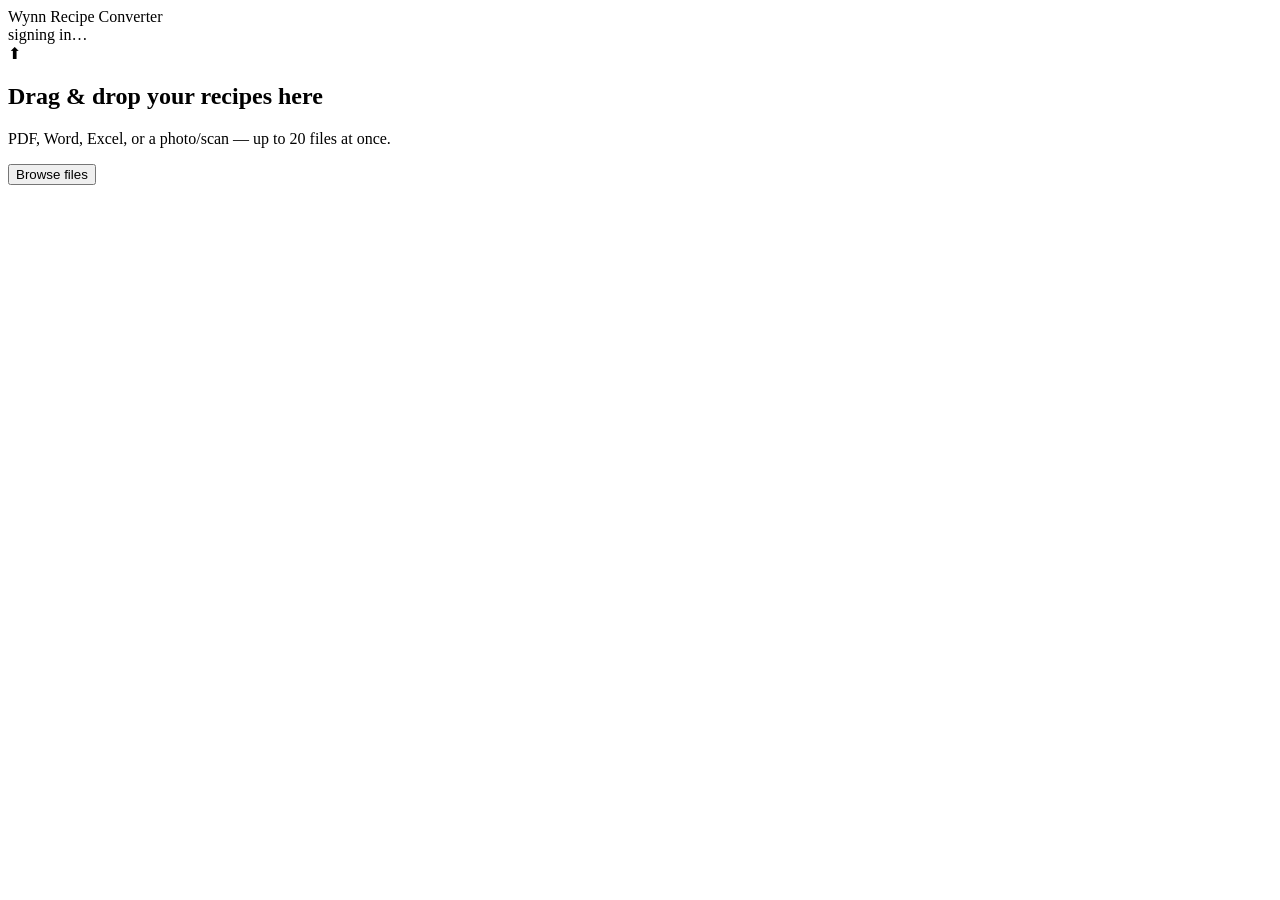
==== frontend/index.html @ 8fbad46a "Add files via upload" ====
<!DOCTYPE html>
<html lang="en">
<head>
<meta charset="UTF-8" />
<meta name="viewport" content="width=device-width, initial-scale=1.0" />
<title>Recipe Converter</title>
<link rel="stylesheet" href="/styles.css" />
</head>
<body>
<header class="topbar">
  <div class="brand">
    <span class="logo">Wynn</span>
    <span class="app-name">Recipe Converter</span>
  </div>
  <div class="user" id="userBox"><span class="muted">signing in…</span></div>
</header>

<main>
  <!-- Upload -->
  <section class="dropzone" id="dropzone">
    <div class="dz-inner">
      <div class="dz-icon">⬆</div>
      <h2>Drag &amp; drop your recipes here</h2>
      <p class="muted">PDF, Word, Excel, or a photo/scan — up to 20 files at once.</p>
      <button class="btn" id="browseBtn">Browse files</button>
      <input type="file" id="fileInput" multiple hidden
             accept=".xlsx,.xls,.pdf,.docx,.jpg,.jpeg,.png,.heic" />
    </div>
  </section>

  <div class="batch-actions" id="batchActions" hidden>
    <span id="batchSummary" class="muted"></span>
    <button class="btn ghost" id="downloadAllBtn">⬇ Download all</button>
  </div>

  <!-- File / recipe results -->
  <section id="results"></section>

  <!-- Ingredient DB governance -->
  <section class="panel" id="govPanel" hidden>
    <div class="panel-head" data-toggle="govBody">
      <h3>Shared ingredient database</h3><span class="chev">▾</span>
    </div>
    <div class="panel-body" id="govBody" hidden>
      <p class="muted">Propose a standard name. An administrator approves it globally,
        after which it is reused for everyone and stays reversible.</p>
      <div class="row">
        <input id="propRaw" placeholder="Original name (e.g. Dark couverture)" />
        <span>→</span>
        <input id="propCanon" placeholder="Standard name (e.g. Dark Chocolate 70%)" />
        <button class="btn" id="proposeBtn">Propose</button>
      </div>
      <div id="pendingBox" class="admin-only" hidden></div>
    </div>
  </section>
</main>

<div id="toast" class="toast" hidden></div>
<script src="/app.js"></script>
</body>
</html>
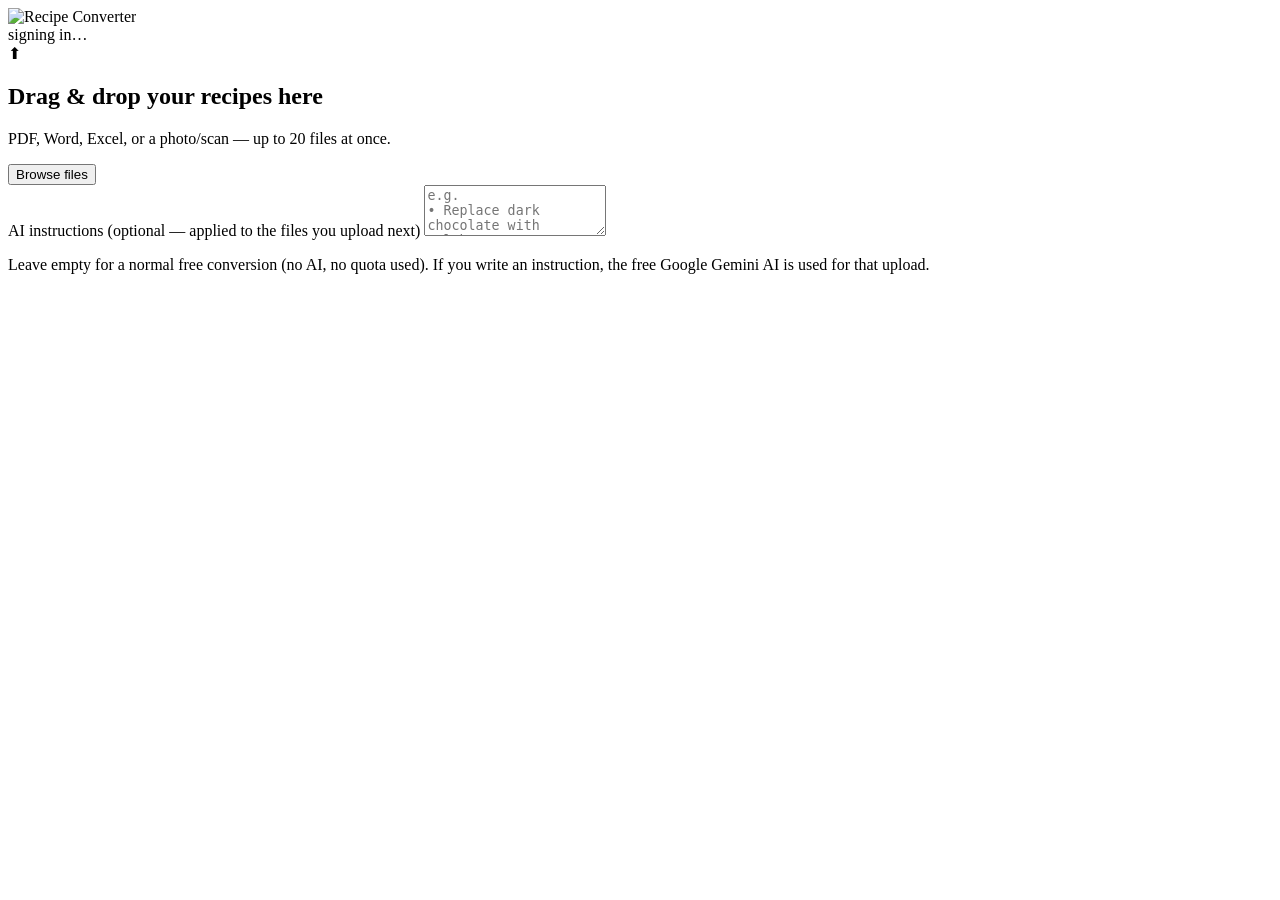
==== commit 3a64aff5: "Add files via upload" ====
--- a/frontend/index.html
+++ b/frontend/index.html
@@ -9,8 +9,7 @@
 <body>
 <header class="topbar">
   <div class="brand">
-    <span class="logo">Wynn</span>
-    <span class="app-name">Recipe Converter</span>
+    <img src="/logo.png" class="brand-logo" alt="Recipe Converter" />
   </div>
   <div class="user" id="userBox"><span class="muted">signing in…</span></div>
 </header>
@@ -28,6 +27,15 @@
     </div>
   </section>
 
+  <!-- Optional AI instructions applied to the next upload -->
+  <section class="instr">
+    <label for="aiInstructions">AI instructions <span class="muted">(optional — applied to the files you upload next)</span></label>
+    <textarea id="aiInstructions" rows="3"
+      placeholder="e.g.&#10;• Replace dark chocolate with Valrhona 70%.&#10;• Rescale the whole recipe to a total of 2 kg.&#10;• Replace the butter with lamination butter.&#10;• Rename ingredient X as ingredient Y."></textarea>
+    <p class="muted">Leave empty for a normal free conversion (no AI, no quota used). If you write an
+      instruction, the free Google Gemini AI is used for that upload.</p>
+  </section>
+
   <div class="batch-actions" id="batchActions" hidden>
     <span id="batchSummary" class="muted"></span>
     <button class="btn ghost" id="downloadAllBtn">⬇ Download all</button>
@@ -35,24 +43,6 @@
 
   <!-- File / recipe results -->
   <section id="results"></section>
-
-  <!-- Ingredient DB governance -->
-  <section class="panel" id="govPanel" hidden>
-    <div class="panel-head" data-toggle="govBody">
-      <h3>Shared ingredient database</h3><span class="chev">▾</span>
-    </div>
-    <div class="panel-body" id="govBody" hidden>
-      <p class="muted">Propose a standard name. An administrator approves it globally,
-        after which it is reused for everyone and stays reversible.</p>
-      <div class="row">
-        <input id="propRaw" placeholder="Original name (e.g. Dark couverture)" />
-        <span>→</span>
-        <input id="propCanon" placeholder="Standard name (e.g. Dark Chocolate 70%)" />
-        <button class="btn" id="proposeBtn">Propose</button>
-      </div>
-      <div id="pendingBox" class="admin-only" hidden></div>
-    </div>
-  </section>
 </main>
 
 <div id="toast" class="toast" hidden></div>
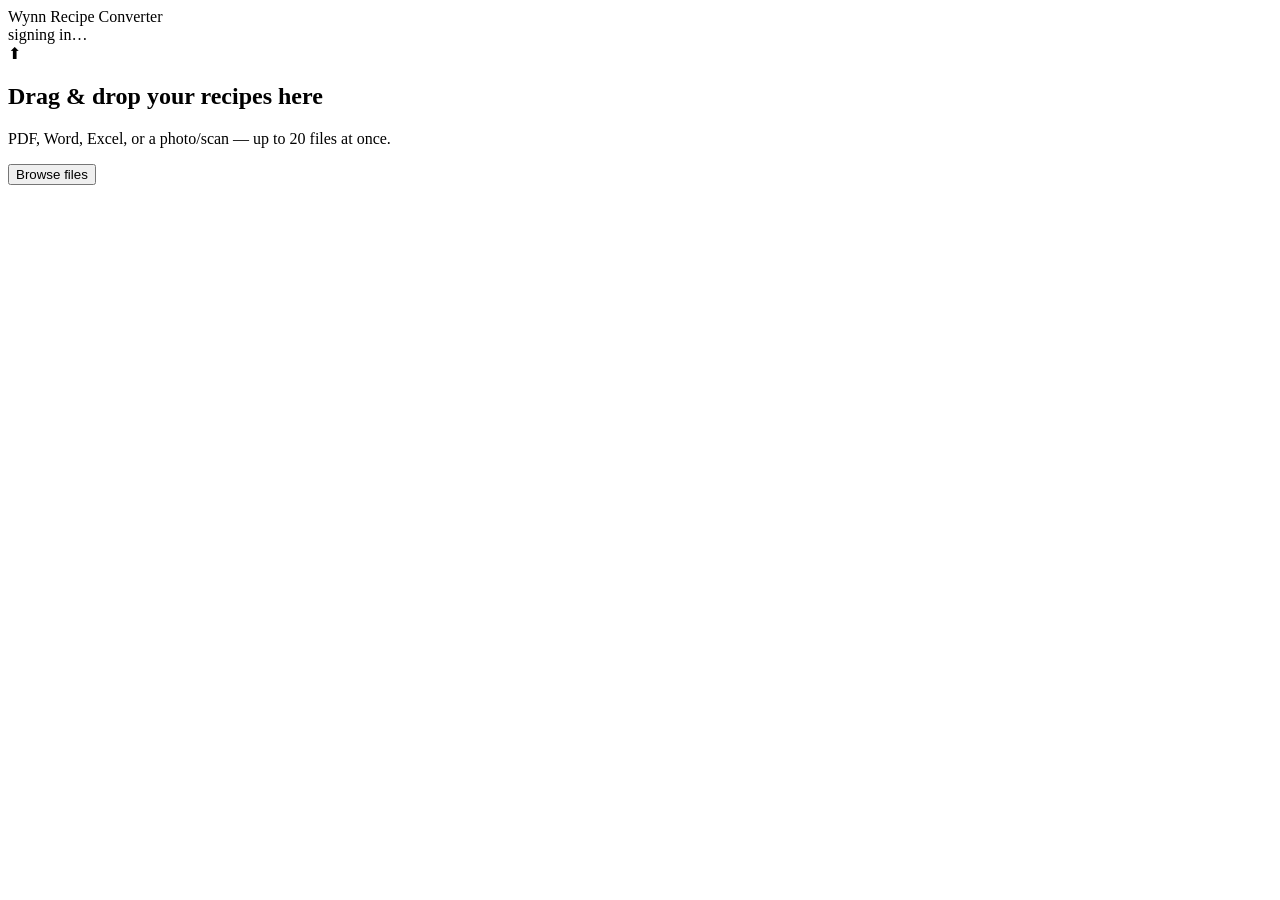
==== commit 39cda021: "Add files via upload" ====
--- a/frontend/index.html
+++ b/frontend/index.html
@@ -9,7 +9,8 @@
 <body>
 <header class="topbar">
   <div class="brand">
-    <img src="/logo.png" class="brand-logo" alt="Recipe Converter" />
+    <span class="logo">Wynn</span>
+    <span class="app-name">Recipe Converter</span>
   </div>
   <div class="user" id="userBox"><span class="muted">signing in…</span></div>
 </header>
@@ -27,15 +28,6 @@
     </div>
   </section>
 
-  <!-- Optional AI instructions applied to the next upload -->
-  <section class="instr">
-    <label for="aiInstructions">AI instructions <span class="muted">(optional — applied to the files you upload next)</span></label>
-    <textarea id="aiInstructions" rows="3"
-      placeholder="e.g.&#10;• Replace dark chocolate with Valrhona 70%.&#10;• Rescale the whole recipe to a total of 2 kg.&#10;• Replace the butter with lamination butter.&#10;• Rename ingredient X as ingredient Y."></textarea>
-    <p class="muted">Leave empty for a normal free conversion (no AI, no quota used). If you write an
-      instruction, the free Google Gemini AI is used for that upload.</p>
-  </section>
-
   <div class="batch-actions" id="batchActions" hidden>
     <span id="batchSummary" class="muted"></span>
     <button class="btn ghost" id="downloadAllBtn">⬇ Download all</button>
@@ -43,6 +35,24 @@
 
   <!-- File / recipe results -->
   <section id="results"></section>
+
+  <!-- Ingredient DB governance -->
+  <section class="panel" id="govPanel" hidden>
+    <div class="panel-head" data-toggle="govBody">
+      <h3>Shared ingredient database</h3><span class="chev">▾</span>
+    </div>
+    <div class="panel-body" id="govBody" hidden>
+      <p class="muted">Propose a standard name. An administrator approves it globally,
+        after which it is reused for everyone and stays reversible.</p>
+      <div class="row">
+        <input id="propRaw" placeholder="Original name (e.g. Dark couverture)" />
+        <span>→</span>
+        <input id="propCanon" placeholder="Standard name (e.g. Dark Chocolate 70%)" />
+        <button class="btn" id="proposeBtn">Propose</button>
+      </div>
+      <div id="pendingBox" class="admin-only" hidden></div>
+    </div>
+  </section>
 </main>
 
 <div id="toast" class="toast" hidden></div>
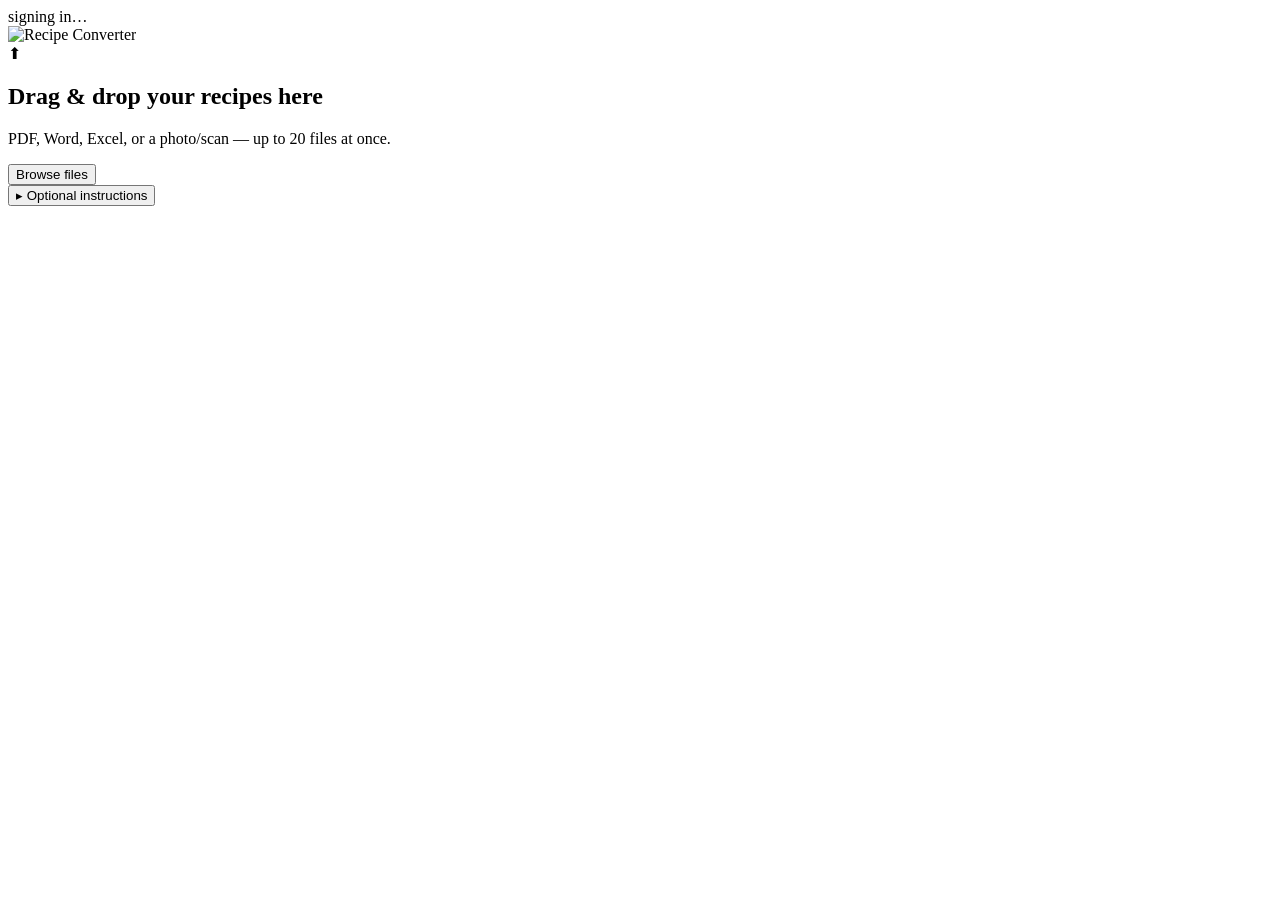
==== commit b6d2d7a6: "Add files via upload" ====
--- a/frontend/index.html
+++ b/frontend/index.html
@@ -8,12 +8,12 @@
 </head>
 <body>
 <header class="topbar">
-  <div class="brand">
-    <span class="logo">Wynn</span>
-    <span class="app-name">Recipe Converter</span>
-  </div>
   <div class="user" id="userBox"><span class="muted">signing in…</span></div>
 </header>
+
+<div class="hero">
+  <img src="/logo.png" class="hero-logo" alt="Recipe Converter" />
+</div>
 
 <main>
   <!-- Upload -->
@@ -28,6 +28,19 @@
     </div>
   </section>
 
+  <!-- Optional AI instructions (collapsible) -->
+  <section class="instr">
+    <button type="button" class="instr-toggle" id="instrToggle" aria-expanded="false">
+      <span class="chev" id="instrChev">▸</span> Optional instructions
+    </button>
+    <div class="instr-body" id="instrBody" hidden>
+      <textarea id="aiInstructions" rows="4"
+        placeholder="e.g.&#10;• Replace dark chocolate with Valrhona 70%.&#10;• Rescale the whole recipe to a total of 2 kg.&#10;• Replace the butter with lamination butter.&#10;• Rename ingredient X as ingredient Y."></textarea>
+      <p class="muted">Leave empty for a normal free conversion (no AI, no quota used). If you write an
+        instruction, the free Google Gemini AI is used for that upload.</p>
+    </div>
+  </section>
+
   <div class="batch-actions" id="batchActions" hidden>
     <span id="batchSummary" class="muted"></span>
     <button class="btn ghost" id="downloadAllBtn">⬇ Download all</button>
@@ -35,24 +48,6 @@
 
   <!-- File / recipe results -->
   <section id="results"></section>
-
-  <!-- Ingredient DB governance -->
-  <section class="panel" id="govPanel" hidden>
-    <div class="panel-head" data-toggle="govBody">
-      <h3>Shared ingredient database</h3><span class="chev">▾</span>
-    </div>
-    <div class="panel-body" id="govBody" hidden>
-      <p class="muted">Propose a standard name. An administrator approves it globally,
-        after which it is reused for everyone and stays reversible.</p>
-      <div class="row">
-        <input id="propRaw" placeholder="Original name (e.g. Dark couverture)" />
-        <span>→</span>
-        <input id="propCanon" placeholder="Standard name (e.g. Dark Chocolate 70%)" />
-        <button class="btn" id="proposeBtn">Propose</button>
-      </div>
-      <div id="pendingBox" class="admin-only" hidden></div>
-    </div>
-  </section>
 </main>
 
 <div id="toast" class="toast" hidden></div>
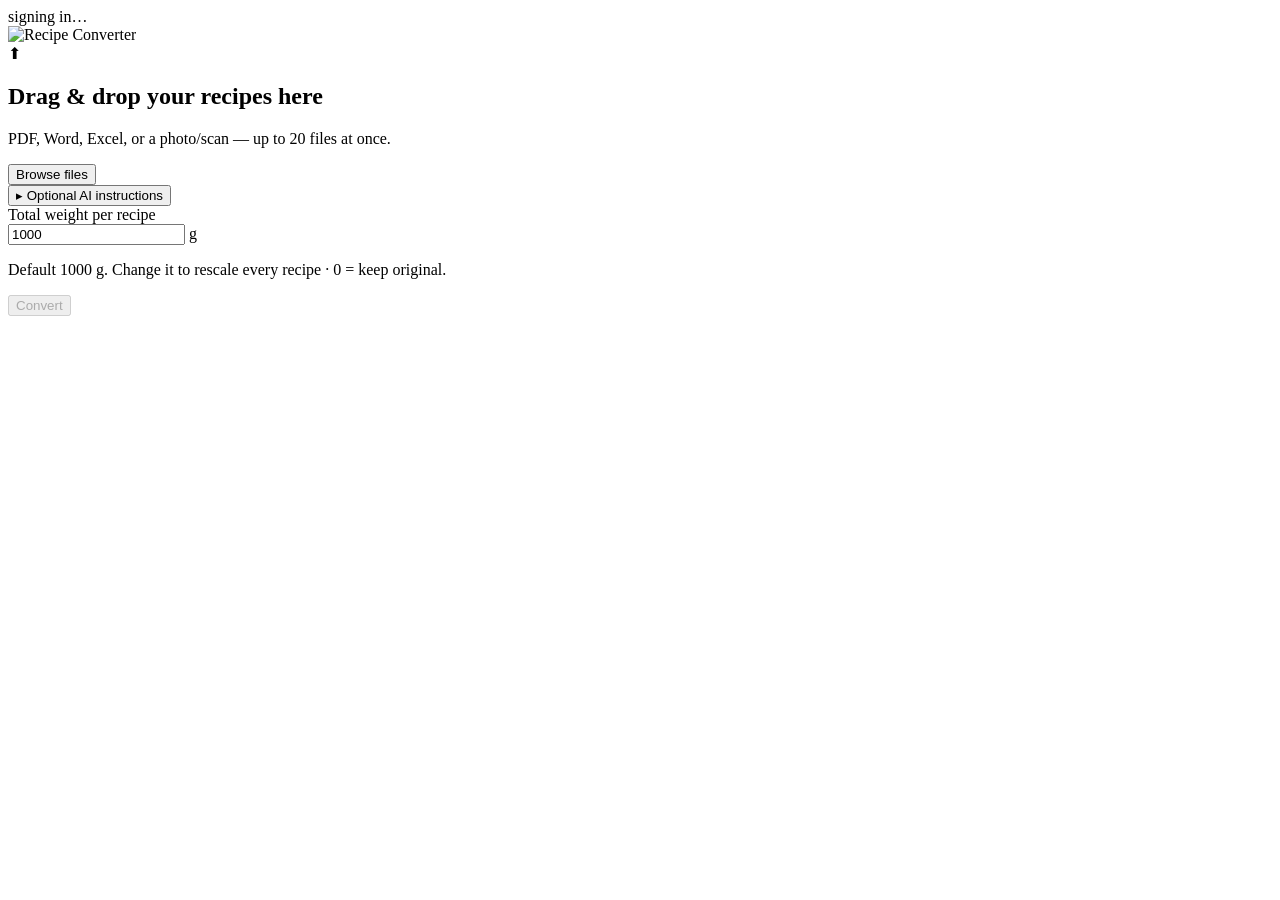
==== commit 10329d73: "Add files via upload" ====
--- a/frontend/index.html
+++ b/frontend/index.html
@@ -28,16 +28,34 @@
     </div>
   </section>
 
-  <!-- Optional AI instructions (collapsible) -->
-  <section class="instr">
-    <button type="button" class="instr-toggle" id="instrToggle" aria-expanded="false">
-      <span class="chev" id="instrChev">▸</span> Optional instructions
-    </button>
-    <div class="instr-body" id="instrBody" hidden>
-      <textarea id="aiInstructions" rows="4"
-        placeholder="e.g.&#10;• Replace dark chocolate with Valrhona 70%.&#10;• Rescale the whole recipe to a total of 2 kg.&#10;• Replace the butter with lamination butter.&#10;• Rename ingredient X as ingredient Y."></textarea>
-      <p class="muted">Leave empty for a normal free conversion (no AI, no quota used). If you write an
-        instruction, the free Google Gemini AI is used for that upload.</p>
+  <!-- Staged files (chosen, not yet converted) -->
+  <div class="staged" id="staged" hidden></div>
+
+  <!-- Convert bar: optional AI instructions (left) · total weight (middle) · Convert (right) -->
+  <section class="convertbar" id="convertBar">
+    <div class="cb-col cb-instr">
+      <button type="button" class="instr-toggle" id="instrToggle" aria-expanded="false">
+        <span class="chev" id="instrChev">▸</span> Optional AI instructions
+      </button>
+      <div class="instr-body" id="instrBody" hidden>
+        <textarea id="aiInstructions" rows="3"
+          placeholder="e.g.&#10;• Replace dark chocolate with Valrhona 70%.&#10;• Replace the butter with lamination butter.&#10;• Rename ingredient X as ingredient Y."></textarea>
+        <p class="muted">Leave empty for a normal free conversion (no AI, no quota used). Used only if you
+          write an instruction. The total weight on the right does <b>not</b> use AI.</p>
+      </div>
+    </div>
+
+    <div class="cb-col cb-weight">
+      <label for="targetWeight">Total weight per recipe</label>
+      <div class="wt-field">
+        <input type="number" id="targetWeight" value="1000" min="0" step="50" inputmode="numeric" />
+        <span class="wt-unit">g</span>
+      </div>
+      <p class="muted">Default 1000 g. Change it to rescale every recipe · 0 = keep original.</p>
+    </div>
+
+    <div class="cb-col cb-go">
+      <button class="btn big" id="convertBtn" disabled>Convert</button>
     </div>
   </section>
 
@@ -51,6 +69,7 @@
 </main>
 
 <div id="toast" class="toast" hidden></div>
+<footer class="appfoot"><span class="muted" id="verTag"></span></footer>
 <script src="/app.js"></script>
 </body>
 </html>
